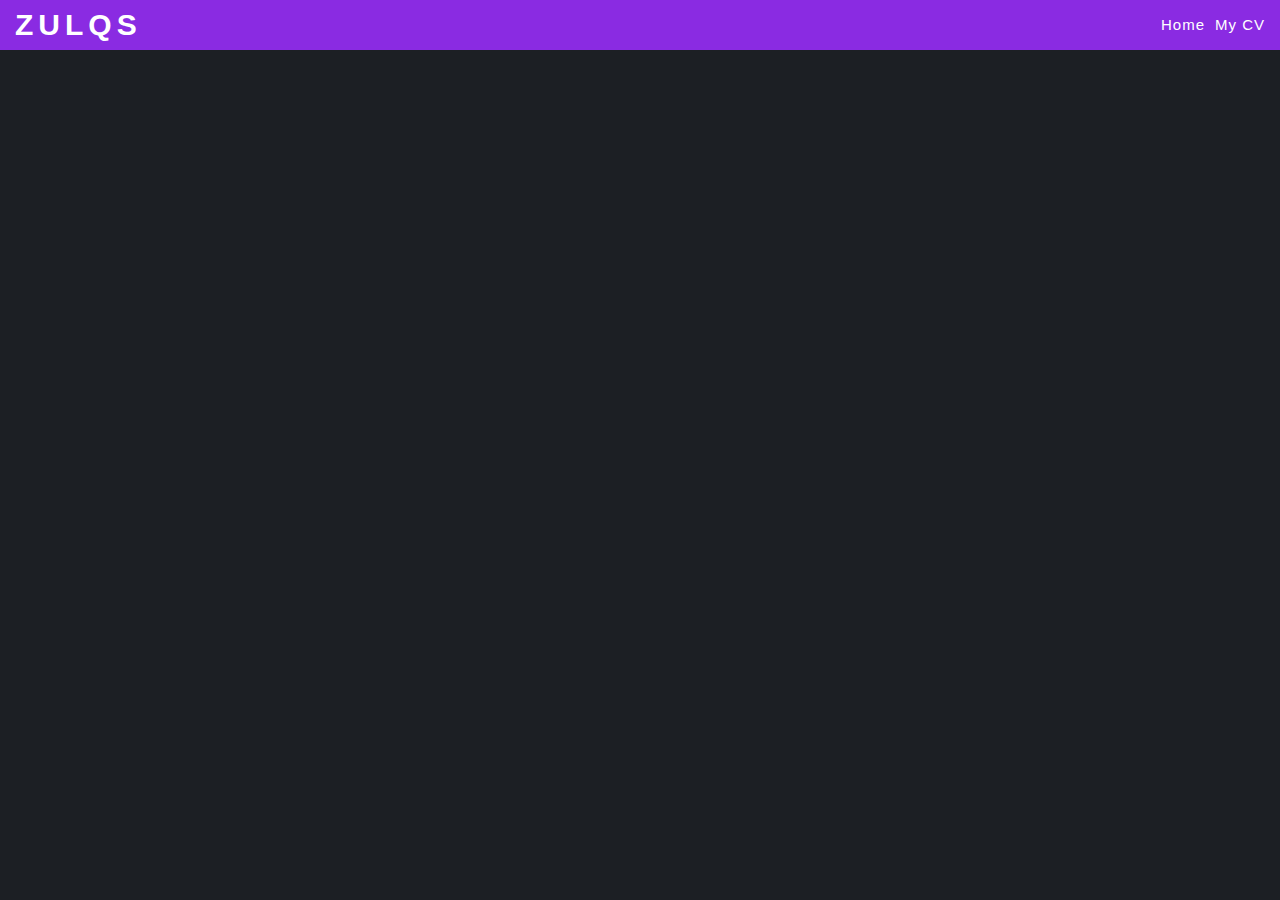
==== index.html @ d1e8abb5 "Add files via upload" ====
<!DOCTYPE html>
<meta charset="UTF-8">
<html>
    <head>
        <title>D.Zulqs</title>
        <link rel="stylesheet" href="/assets/css/web.css">
    </head>
    <body>
        <nav class="navbar">
            <h1 class="nama">zulqs</h1>
                <ul class="list_nav">
                    <li class="item_nav">
                        <a href="index.html" class="link_nav">Home</a>
                    </li>
                    <li class="item_nav">
                        <a href="biodata.html" class="link_nav">My CV</a>
                    </li>
                </ul>          
        </nav>
    </body>
</html>
---- assets/css/web.css ----
body {
    background-color: #1c1f24;
    margin: 0px;
}

@keyframes colorchange {
    0%   {color: #fff;}
    50%  {color: blueviolet;}
    100%  {color: white;}
}

.nama {
    color: #fff;
    font-size: 30px;
    text-align: center;
    /*text-shadow: 0px 0px 20px blue;*/
    text-transform: uppercase;
    letter-spacing: 5px;
    margin: 2px 0px 2px 15px;
    cursor: grabbing;
    transition: 700ms ease-out;
    animation: colorchange 5s ease-in 5s infinite;
} .nama:hover {
    /* transform: rotateX(180deg) translate(50px, 0px); */
    /* transform: translate(50px, 50px); */
    /* transform: skew(30deg); */
    /* filter: blur(5px); */
    filter: drop-shadow(5px 5px 2px #1c1f24);
}

.navbar{
    display: flex;
    background-color: blueviolet;
    align-items: center;
    justify-content: space-between;
    font-family: Helvetica;
    font-weight: 100;
}

.list_nav {
    list-style: none;
    display: flex;
    column-gap: 10px;
    margin-right: 15px;
}

.link_nav {
    display: inline-block;
    text-decoration: none;
    color: white;
    position: relative;
    font-family: Arial, Helvetica, sans-serif;
    font-size: 15px;
    font-weight: 30px;
    letter-spacing: 1px;
}

.link_nav::after {
    content: '';
    position: absolute;
    left: 0; bottom: 0;
    width: 100%; height: 2px;
    background-color: #1c1f24;
    transform: scaleX(0);
    transform-origin: right;
    transition: transform .5s;
}

.link_nav:hover::after {
    transform: scaleX(1);
    transform-origin: left;
}

/* INI CSS UNTUK CV */
.bio {
    font-family: Helvetica;
    padding: 30px 30px 30px 30px;
    color: white;
}

.bname {
    font-weight: bold;
    font-size: xx-large;
    margin-bottom: 10px;
}

/* .cards {
    perspective: 500px;
} .card {
    width: 100px; height: 150px;
    background: url(/image/foto-taruna.jfif) center no-repeat;
    background-size: cover;
    border: 1px solid rgba(2555, 255, 255, .25); 
    border-radius: 4px;
    position: relative;
    transform-style: preserve-3d;
    will-change: transform;
    transition: transform .5s;
} .card:hover {
    transform: translateZ(10px) rotateX(20deg) rotateY(30deg);
} .card_title {
    color: #fff;
    position: absolute;
    top: 50%; right: 10px;
    transform: translateY(-50%);
    transition: transform .5s;
} .card:hover .card_title {
    transform: translateZ(50px);
} */
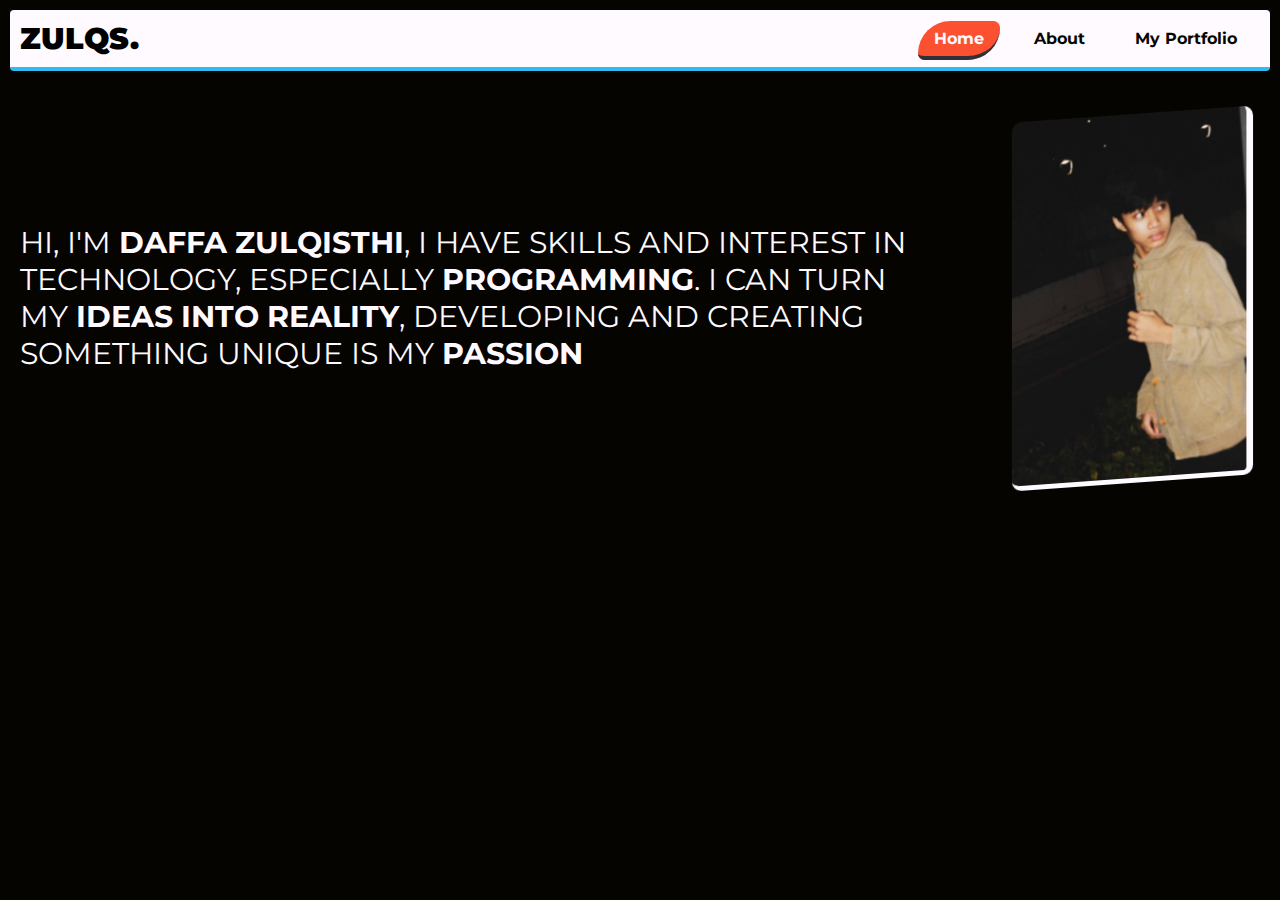
==== commit 01c07db9: "404 Page Design" ====
--- a/index.html
+++ b/index.html
@@ -1,21 +1,55 @@
 <!DOCTYPE html>
-<meta charset="UTF-8">
 <html>
-    <head>
-        <title>D.Zulqs</title>
-        <link rel="stylesheet" href="/assets/css/web.css">
-    </head>
-    <body>
-        <nav class="navbar">
-            <h1 class="nama">zulqs</h1>
-                <ul class="list_nav">
-                    <li class="item_nav">
-                        <a href="index.html" class="link_nav">Home</a>
-                    </li>
-                    <li class="item_nav">
-                        <a href="biodata.html" class="link_nav">My CV</a>
-                    </li>
-                </ul>          
+<head>
+    
+    <title>ZulQS</title>
+
+
+    <!-- VIEWPORT -->
+    <meta name="viewport" content="width=device-width, initial-scale=1.0">
+
+    <!-- Landing css -->
+    <link rel="stylesheet" href="/assets/css/landing.css">
+
+    <!-- Landing JS -->
+    <link rel="text/javascript" src="/assets/js/landing.js">
+
+    <!-- MONTSERRAT -->
+    <link rel="preconnect" href="https://fonts.googleapis.com">
+    <link rel="preconnect" href="https://fonts.gstatic.com" crossorigin>
+    <link href="https://fonts.googleapis.com/css2?family=Montserrat:ital,wght@0,100;0,200;0,300;0,400;0,500;0,600;0,700;0,800;0,900;1,100;1,200;1,300;1,400;1,500;1,600;1,700;1,800;1,900&display=swap" rel="stylesheet">
+
+</head>
+
+<body>
+    <header>
+        <nav class="navcontainer">
+            <a class="nama ">ZULQS.</a>
+            <div class="isimenu">
+                <a href="" class="is-active">Home</a>
+                <a href="">About</a>
+                <a href="">My Portfolio</a>
+            </div>
+
+            <button class="hamburger">
+                <span></span>
+                <span></span>
+                <span></span>
+            </button>
         </nav>
-    </body>
+    </header>
+
+    <section class="container">
+        <p class="boxhi">HI, I'm <b>Daffa Zulqisthi</b>, I have skills and interest in technology, especially <b>programming</b>. I can turn my <b>ideas into reality</b>, developing and creating something unique is my <b>passion</b></p>
+        <img src="/assets/image/phot (2).jpeg">
+    </section>
+
+    <section class="container">
+        <div>
+            
+        </div>
+    </section>
+
+    <script src="/assets/js/landing.js"></script>
+</body>
 </html>--- a/assets/css/landing.css
+++ b/assets/css/landing.css
@@ -0,0 +1,159 @@
+:root {
+    --black: #050401;
+    --white: #FFFAFF;
+    --jet: #303036;
+    --cyan: #30BCED;
+    --orange: #FC5130;
+}
+
+body {
+    font-family: Montserrat;
+    margin: 0;
+    padding: 0;
+    background-color: var(--black);
+}
+
+.navcontainer {
+    background-color: var(--white);
+    border-radius: 4px;
+    display: flex;
+    margin: 10px;
+    padding: 10px;
+    justify-content: space-between;
+    align-items: center;
+    max-width: 1280px;
+} 
+nav {
+    position: fixed;
+    top: 0;
+    left: 0;
+    right: 0;
+    border-bottom: 4px solid var(--cyan);
+}
+
+.nama {
+    font-weight: 900;
+    font-size: 30px;
+}
+
+.hamburger {
+    display: block;
+    position: relative;
+    z-index: 1;
+    user-select: none;
+    appearance: none;
+    border: none; outline: none;
+    background: none;
+    cursor: pointer;
+    margin-right: 30px;
+    padding-top: 6px;
+}
+
+.hamburger span {
+    display: block;
+    width: 34px; height: 4px;
+    margin-bottom: 5px;
+    position: relative;
+    background-color: var(--orange);
+    border-radius: 4px;
+    z-index: 1;
+    transform-origin: 0 0;
+    transition: 0.4s;
+} .hamburger span:nth-child(2) {
+    transform-origin: 50% 50%;
+}
+
+.hamburger.is-active span:nth-child(1) {
+    transform: translate(4px, -1px);
+    background-color: var(--jet);
+    width: 26px;
+} .hamburger.is-active span:nth-child(2) {
+    transform: rotate(-40deg);
+    background-color: var(--jet);
+} .hamburger.is-active span:nth-child(3) {
+    transform: translate(4px, 1px);
+    background-color: var(--jet);
+    width: 27px;
+}
+
+.hamburger.is-active:hover span {
+    background-color: var(--cyan);
+}
+
+.isimenu {
+    display: none;
+    margin: 0;
+} .isimenu a {
+    text-decoration: none;
+    margin: 0 7px;
+    color: var(--black);
+    font-weight: 700;
+    transition: 0.4s;
+    padding: 8px 16px;
+    border-radius: 7px;
+} .isimenu a.is-active, .isimenu a:hover {
+    color: var(--white);
+    background-color: var(--orange);
+    border-radius: 35px 7px;
+    border-bottom: 4px solid var(--jet);
+}
+
+@media screen and (min-width: 415px) {
+    .hamburger {
+        display: none;
+    }
+    .isimenu {
+        display: block;
+    }
+}
+
+/* CONTAINER */
+.container {
+    display: flex;
+    margin: 10px;
+    padding: 10px 10px;
+    justify-content: space-between;
+    align-items: center;
+    max-width: 1280px;
+    /* background-color: var(--orange); */
+} .container:nth-child(2) {
+    padding-top: 100px;
+}
+
+.container p {
+    color: var(--white);
+    text-transform: uppercase;
+    text-align: left;
+    padding-right: 80px;
+    font-size: 100%;
+} /*.boxhi {
+    background-color: var(--jet);
+    border-radius: 6px;
+} */
+
+.container img {
+    width: 19%;
+    border-radius: 10px;
+    /* transform: rotate(10deg); */
+    border-right: 7px solid var(--white);
+    border-bottom: 5px solid var(--white);
+    transform: rotateX(12deg) rotateY(-13deg) rotateY(-6deg);
+}
+
+@media screen and (max-width: 414px) {
+    .container p {
+        font-size: 80%;
+    }
+    .container img {
+        width: 25%;
+    }
+}
+
+@media screen and (min-width: 700px) {
+    .container p {
+        font-size: 30px;
+    }
+    .container img {
+        width: 20%;
+    }
+}